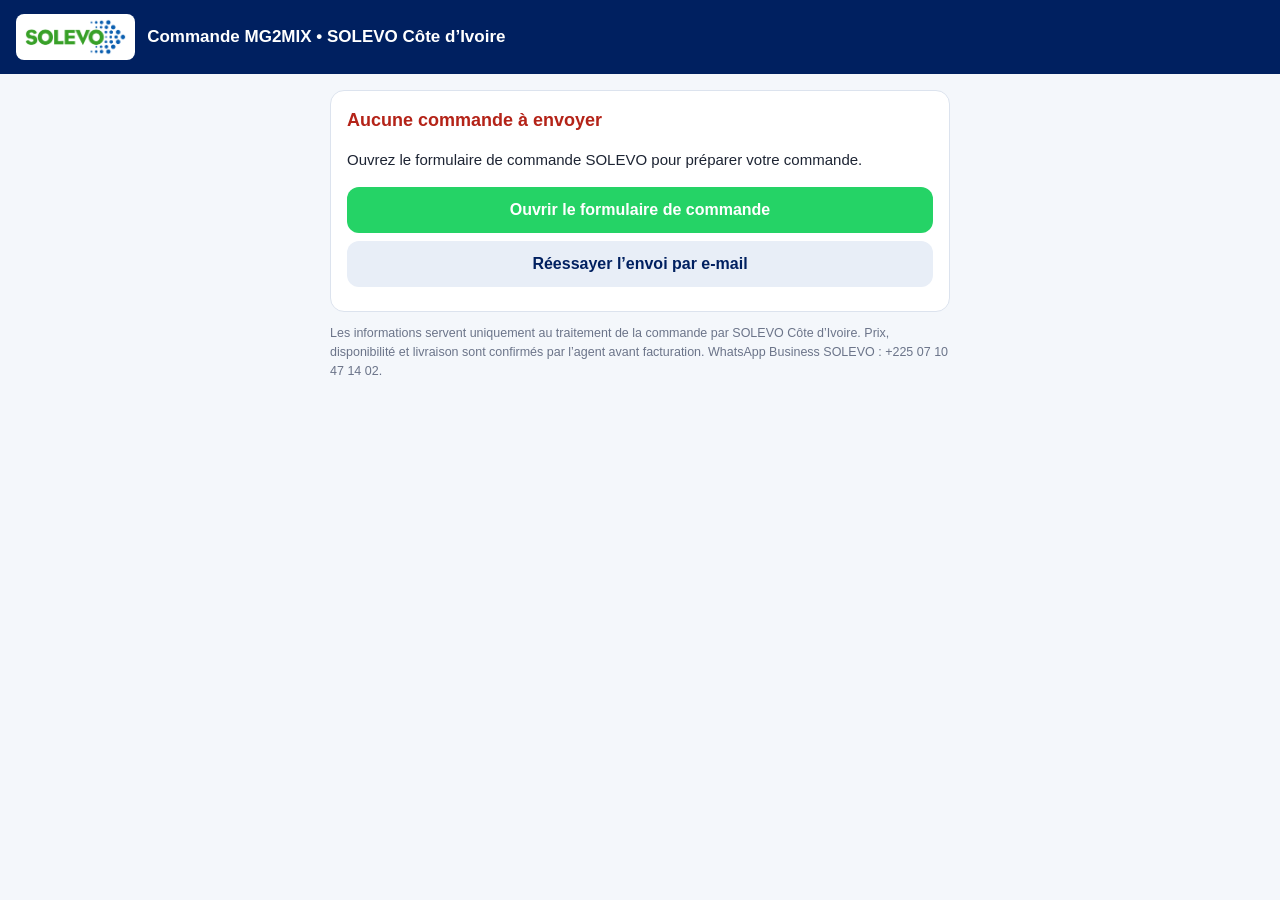
==== commande/index.html @ e5c4a67d "Commande en ligne MG2MIX : formulaire #commande, relais e-mail par zone (agents.json), QR et affiche" ====
<!DOCTYPE html>
<html lang="fr">
<head>
<meta charset="utf-8">
<meta name="viewport" content="width=device-width,initial-scale=1">
<meta name="robots" content="noindex">
<title>Envoi de la commande MG2MIX – SOLEVO Côte d’Ivoire</title>
<style>
body{margin:0;background:#F4F7FB;font:15px/1.5 Arial,Helvetica,sans-serif;color:#1d2433}
.top{background:#002060;color:#fff;padding:14px 16px;display:flex;align-items:center;gap:12px}
.top img{height:38px;background:#fff;border-radius:8px;padding:4px 8px}.top h1{font-size:17px;margin:0}
.wrap{max-width:620px;margin:0 auto;padding:16px}
.card{background:#fff;border:1px solid #DCE3EE;border-radius:14px;padding:16px;margin:0 0 12px}
.st{font-size:18px;font-weight:700;margin:0 0 6px}.ok{color:#2E7D1F}.ko{color:#B42318}.wait{color:#0B5FA1}
.id{font-size:22px;font-weight:800;color:#37A028;margin:6px 0}
.btn{display:block;text-align:center;border:0;border-radius:12px;padding:14px;font:700 16px Arial;text-decoration:none;margin:8px 0;cursor:pointer;width:100%;box-sizing:border-box}
.wa{background:#25D366;color:#fff}.sec{background:#E8EEF7;color:#002060}
pre{white-space:pre-wrap;font:13px/1.45 ui-monospace,Menlo,Consolas,monospace;background:#F6F8FB;border:1px solid #E1E7F0;border-radius:10px;padding:10px}
.note{font-size:12.5px;color:#6b7489}
</style>
</head>
<body>
<div class="top"><img src="logo.png" alt="SOLEVO"><h1>Commande MG2MIX • SOLEVO Côte d’Ivoire</h1></div>
<div class="wrap">
  <div class="card"><p class="st wait" id="st">Envoi de votre commande…</p><div class="id" id="id"></div><p id="msg"></p>
    <div id="fb" hidden>
      <a class="btn wa" id="wa" href="#">Envoyer par WhatsApp</a>
      <button class="btn sec" id="retry" type="button">Réessayer l’envoi par e-mail</button>
    </div>
  </div>
  <div class="card" id="recCard" hidden><pre id="rec"></pre></div>
  <p class="note">Les informations servent uniquement au traitement de la commande par SOLEVO Côte d’Ivoire. Prix, disponibilité et livraison sont confirmés par l’agent avant facturation. WhatsApp Business SOLEVO : +225 07 10 47 14 02.</p>
</div>
<script>
(function () {
  var $ = function (s) { return document.getElementById(s); };
  var fr = function (n) { return Math.round(n).toString().replace(/\B(?=(\d{3})+(?!\d))/g, ' '); };
  var esc = function (s) { return String(s == null ? '' : s).slice(0, 600); };
  function status(cls, t, m) { $('st').className = 'st ' + cls; $('st').textContent = t; $('msg').textContent = m || ''; }
  function decode() {
    var m = location.hash.match(/d=([A-Za-z0-9_-]+)/); if (!m) return null;
    var b = m[1].replace(/-/g, '+').replace(/_/g, '/'); while (b.length % 4) b += '=';
    try { return JSON.parse(decodeURIComponent(escape(atob(b)))); } catch (e) { return null; }
  }
  var O = decode(), C = null;
  function fallback(text) { $('fb').hidden = false; $('wa').href = 'https://wa.me/' + ((C && C.whatsapp_secours) || '2250710471402') + '?text=' + encodeURIComponent(text); }
  function build() {
    var P = C.produits.reduce(function (a, p) { a[p.id] = p; return a; }, {});
    var d = (O.date || new Date().toISOString()).slice(0, 10), promo = d >= C.promo_selab.debut && d <= C.promo_selab.fin;
    var L = (O.lignes || []).filter(function (l) { return P[l.id] && +l.qte > 0; }).map(function (l) {
      var p = P[l.id], q = Math.min(100000, Math.floor(+l.qte)), rem = promo ? p.remise_selab : 0;
      return { nom: p.nom, qte: q, pu: p.prix_ht - rem, rem: rem, ht: q * (p.prix_ht - rem) };
    });
    var ht = L.reduce(function (a, l) { return a + l.ht; }, 0), rem = L.reduce(function (a, l) { return a + l.qte * l.rem; }, 0), tva = ht * C.tva, ttc = ht + tva;
    var zone = esc(O.zone), dest = [], seen = {};
    C.agents.forEach(function (a) { if ((a.zones.indexOf('*') >= 0 || a.zones.indexOf(zone) >= 0) && !seen[a.email]) { seen[a.email] = 1; dest.push(a); } });
    var agentsZone = dest.filter(function (a) { return a.zones.indexOf('*') < 0; });
    var lignesTxt = L.map(function (l) { return l.nom + ' : ' + l.qte + ' sac(s) × ' + fr(l.pu) + ' FCFA HT = ' + fr(l.ht) + ' FCFA HT'; }).join(' | ');
    var text = 'COMMANDE MG2MIX ' + esc(O.id) + '\n' + L.map(function (l) { return '• ' + l.nom + ' : ' + l.qte + ' sac(s) × ' + fr(l.pu) + ' FCFA HT'; }).join('\n') +
      '\nTotal HT : ' + fr(ht) + ' FCFA' + (rem ? ' (remise SELAB −' + fr(rem) + ' FCFA)' : '') + '\nTVA 9 % : ' + fr(tva) + ' FCFA\nTotal TTC : ' + fr(ttc) + ' FCFA (≈ ' + (ttc / C.fcfa_par_euro).toFixed(2).replace('.', ',') + ' €)' +
      '\n\nClient : ' + esc(O.nom) + '\nTéléphone : ' + esc(O.tel) + (O.email ? '\nE-mail : ' + esc(O.email) : '') + (O.ferme ? '\nFerme : ' + esc(O.ferme) : '') + '\nZone : ' + zone + ' • ' + esc(O.ville) + '\nMode : ' + esc(O.mode) + (O.dateSouhaitee ? '\nDate souhaitée : ' + esc(O.dateSouhaitee) : '') + (O.message ? '\nMessage : ' + esc(O.message) : '');
    var body = {
      'Commande': esc(O.id), 'Date': new Date(O.date || Date.now()).toLocaleString('fr-FR', { timeZone: 'Africa/Abidjan' }), 'Client': esc(O.nom), 'Téléphone WhatsApp': esc(O.tel),
      'email': esc(O.email || ''), 'Ferme': esc(O.ferme || ''), 'Zone': zone, 'Ville': esc(O.ville), 'Mode': esc(O.mode), 'Date souhaitée': esc(O.dateSouhaitee || ''),
      'Produits': lignesTxt, 'Sacs': L.reduce(function (a, l) { return a + l.qte; }, 0), 'Remise SELAB (FCFA)': fr(rem), 'Total HT (FCFA)': fr(ht), 'TVA 9 % (FCFA)': fr(tva), 'Total TTC (FCFA)': fr(ttc),
      'Total TTC (€)': (ttc / C.fcfa_par_euro).toFixed(2), 'Message': esc(O.message || ''),
      'Agent(s) de la zone': agentsZone.map(function (a) { return a.nom; }).join(', ') || 'Aucun agent paramétré : traitement par le KAM FEED',
      '_subject': 'Commande MG2MIX ' + esc(O.id) + ' • ' + zone + ' • ' + esc(O.nom) + ' • ' + fr(ttc) + ' FCFA TTC',
      '_template': 'table', '_captcha': 'false'
    };
    var cc = dest.map(function (a) { return a.email; }).filter(function (e) { return e !== C.destinataire_principal; });
    if (cc.length) body._cc = cc.join(',');
    if (O.email) { body._replyto = esc(O.email); body._autoresponse = 'Bonjour ' + esc(O.nom) + ', SOLEVO Côte d’Ivoire a bien reçu votre commande ' + esc(O.id) + '. Un agent vous recontacte pour confirmer prix, disponibilité et retrait.\n\n' + text; }
    return { body: body, text: text, agents: agentsZone, ok: L.length > 0 };
  }
  function send(B, force) {
    var key = 'sk_cmd_sent_' + O.id;
    try { if (!force && localStorage.getItem(key)) { status('ok', 'Commande déjà envoyée', 'Cette commande a déjà été transmise depuis cet appareil. Inutile de la renvoyer.'); return; } } catch (e) { /* */ }
    status('wait', 'Envoi de votre commande…'); $('fb').hidden = true;
    fetch('https://formsubmit.co/ajax/' + C.destinataire_principal, { method: 'POST', headers: { 'Content-Type': 'application/json', 'Accept': 'application/json' }, body: JSON.stringify(B.body) })
      .then(function (r) { return r.json(); })
      .then(function (j) {
        if (String(j.success) === 'true') {
          try { localStorage.setItem(key, '1'); } catch (e) { /* */ }
          status('ok', '✓ Commande envoyée à SOLEVO', 'Elle a été transmise par e-mail ' + (B.agents.length ? 'à ' + B.agents.map(function (a) { return a.nom; }).join(', ') + ' et ' : '') + 'au KAM FEED. Un agent vous recontacte sur WhatsApp' + (O.email ? ' ; une copie part à votre adresse e-mail.' : '.'));
        } else { status('ko', 'L’envoi par e-mail n’a pas abouti', (j.message || '') + ' Envoyez la commande par WhatsApp : rien n’est perdu.'); fallback(B.text); }
      })
      .catch(function () { status('ko', 'Pas de connexion au service d’envoi', 'Envoyez la commande par WhatsApp, ou réessayez dans un instant.'); fallback(B.text); });
  }
  if (!O) { status('ko', 'Aucune commande à envoyer', 'Ouvrez le formulaire de commande SOLEVO pour préparer votre commande.'); $('fb').hidden = false; $('wa').textContent = 'Ouvrir le formulaire de commande'; $('wa').href = 'https://claude.ai/artifact/TUnnsq3KPaGHqWqgX2PpWF#commande'; $('retry').hidden = true; return; }
  $('id').textContent = O.id || '';
  fetch('agents.json', { cache: 'no-store' }).then(function (r) { return r.json(); }).then(function (c) {
    C = c; var B = build();
    $('rec').textContent = B.text; $('recCard').hidden = false;
    if (!B.ok) { status('ko', 'Commande vide', 'Aucun produit valide dans la commande.'); return; }
    $('retry').onclick = function () { send(B, true); };
    send(B, false);
  }).catch(function () { status('ko', 'Paramètres indisponibles', 'Envoyez la commande par WhatsApp.'); fallback('Commande MG2MIX ' + (O.id || '')); });
})();
</script>
</body>
</html>
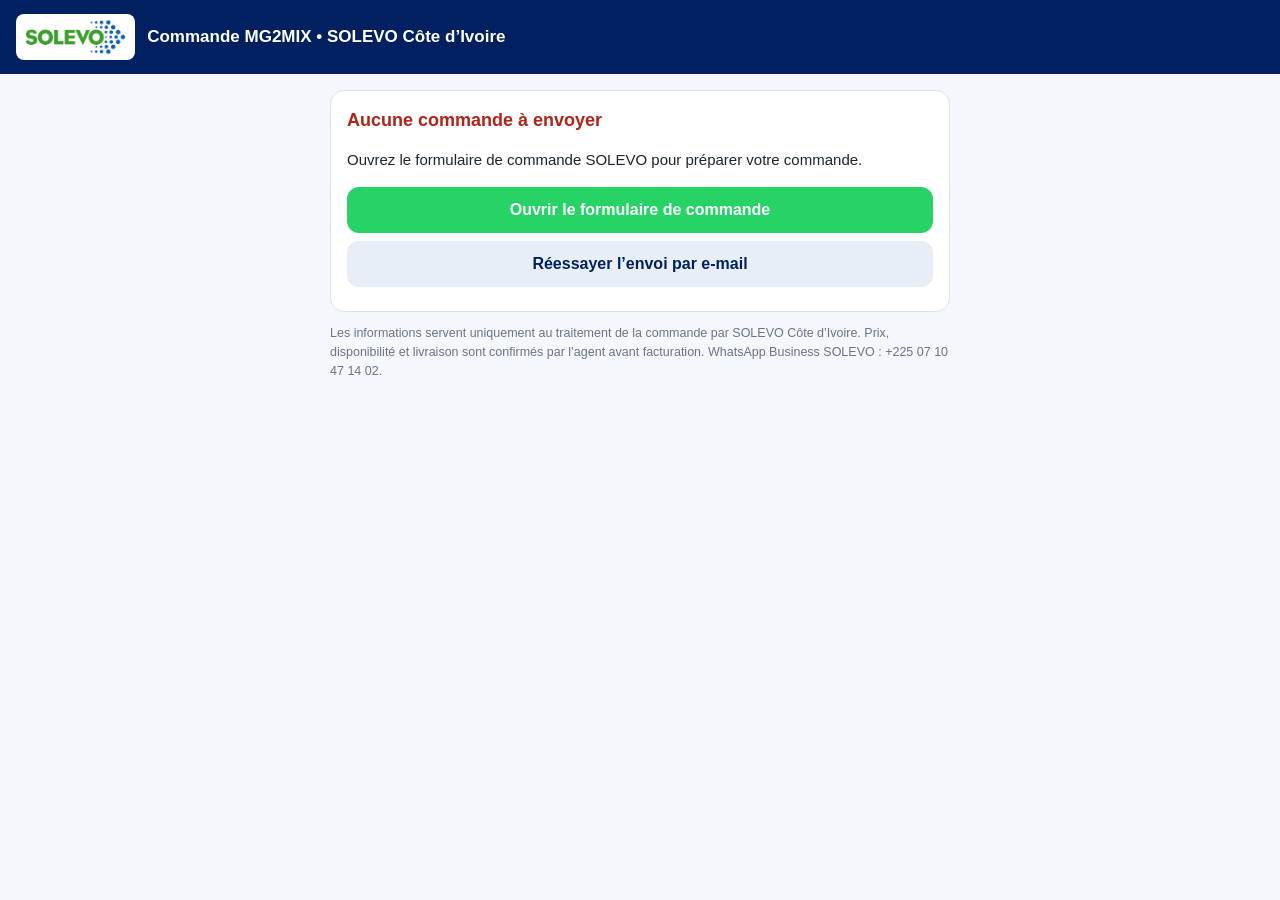
==== commit b027a6ca: "Commandes en ligne : remise par produit, codes promo client, ponte jusqu'au 30/11, envoi ATE + ADV +" ====
--- a/commande/index.html
+++ b/commande/index.html
@@ -46,32 +46,34 @@
   function fallback(text) { $('fb').hidden = false; $('wa').href = 'https://wa.me/' + ((C && C.whatsapp_secours) || '2250710471402') + '?text=' + encodeURIComponent(text); }
   function build() {
     var P = C.produits.reduce(function (a, p) { a[p.id] = p; return a; }, {});
-    var d = (O.date || new Date().toISOString()).slice(0, 10), promo = d >= C.promo_selab.debut && d <= C.promo_selab.fin;
+    var d = (O.date || new Date().toISOString()).slice(0, 10), idc = String(O.idClient || ('V' + String(O.tel || '').replace(/\D/g, '').slice(-10))).replace(/[^A-Z0-9]/gi, '').toUpperCase().slice(0, 14);
     var L = (O.lignes || []).filter(function (l) { return P[l.id] && +l.qte > 0; }).map(function (l) {
-      var p = P[l.id], q = Math.min(100000, Math.floor(+l.qte)), rem = promo ? p.remise_selab : 0;
-      return { nom: p.nom, qte: q, pu: p.prix_ht - rem, rem: rem, ht: q * (p.prix_ht - rem) };
+      var p = P[l.id], q = Math.min(100000, Math.floor(+l.qte)), rem = (d >= p.promo_debut && d <= p.promo_fin) ? p.remise : 0;
+      return { id: p.id, nom: p.nom, qte: q, pu: p.prix_ht - rem, rem: rem, ht: q * (p.prix_ht - rem), code: rem ? 'SLB-' + p.code + '-' + idc + '-' + String(O.id).slice(-4) : '' };
     });
     var ht = L.reduce(function (a, l) { return a + l.ht; }, 0), rem = L.reduce(function (a, l) { return a + l.qte * l.rem; }, 0), tva = ht * C.tva, ttc = ht + tva;
     var zone = esc(O.zone), dest = [], seen = {};
-    C.agents.forEach(function (a) { if ((a.zones.indexOf('*') >= 0 || a.zones.indexOf(zone) >= 0) && !seen[a.email]) { seen[a.email] = 1; dest.push(a); } });
-    var agentsZone = dest.filter(function (a) { return a.zones.indexOf('*') < 0; });
-    var lignesTxt = L.map(function (l) { return l.nom + ' : ' + l.qte + ' sac(s) × ' + fr(l.pu) + ' FCFA HT = ' + fr(l.ht) + ' FCFA HT'; }).join(' | ');
-    var text = 'COMMANDE MG2MIX ' + esc(O.id) + '\n' + L.map(function (l) { return '• ' + l.nom + ' : ' + l.qte + ' sac(s) × ' + fr(l.pu) + ' FCFA HT'; }).join('\n') +
-      '\nTotal HT : ' + fr(ht) + ' FCFA' + (rem ? ' (remise SELAB −' + fr(rem) + ' FCFA)' : '') + '\nTVA 9 % : ' + fr(tva) + ' FCFA\nTotal TTC : ' + fr(ttc) + ' FCFA (≈ ' + (ttc / C.fcfa_par_euro).toFixed(2).replace('.', ',') + ' €)' +
+    C.agents.forEach(function (a) { if (!seen[a.email]) { seen[a.email] = 1; dest.push(a); } });
+    var agentsZone = dest.filter(function (a) { return a.zones.indexOf(zone) >= 0; });
+    var lignesTxt = L.map(function (l) { return l.nom + ' : ' + l.qte + ' sac(s) × ' + fr(l.pu) + ' FCFA HT = ' + fr(l.ht) + ' FCFA HT' + (l.code ? ' (remise −' + fr(l.qte * l.rem) + ' FCFA, code ' + l.code + ')' : ''); }).join(' | ');
+    var text = 'COMMANDE MG2MIX ' + esc(O.id) + '\nIdentifiant client : ' + idc + '\n' + L.map(function (l) { return '• ' + l.nom + ' : ' + l.qte + ' sac(s) × ' + fr(l.pu) + ' FCFA HT' + (l.code ? ' • remise −' + fr(l.qte * l.rem) + ' FCFA • code promo ' + l.code : ''); }).join('\n') +
+      '\nTotal HT : ' + fr(ht) + ' FCFA' + (rem ? ' (remise promo −' + fr(rem) + ' FCFA)' : '') + '\nTVA 9 % : ' + fr(tva) + ' FCFA\nTotal TTC : ' + fr(ttc) + ' FCFA (≈ ' + (ttc / C.fcfa_par_euro).toFixed(2).replace('.', ',') + ' €)' +
       '\n\nClient : ' + esc(O.nom) + '\nTéléphone : ' + esc(O.tel) + (O.email ? '\nE-mail : ' + esc(O.email) : '') + (O.ferme ? '\nFerme : ' + esc(O.ferme) : '') + '\nZone : ' + zone + ' • ' + esc(O.ville) + '\nMode : ' + esc(O.mode) + (O.dateSouhaitee ? '\nDate souhaitée : ' + esc(O.dateSouhaitee) : '') + (O.message ? '\nMessage : ' + esc(O.message) : '');
     var body = {
-      'Commande': esc(O.id), 'Date': new Date(O.date || Date.now()).toLocaleString('fr-FR', { timeZone: 'Africa/Abidjan' }), 'Client': esc(O.nom), 'Téléphone WhatsApp': esc(O.tel),
+      'Commande': esc(O.id), 'Identifiant client': idc, 'Date': new Date(O.date || Date.now()).toLocaleString('fr-FR', { timeZone: 'Africa/Abidjan' }), 'Client': esc(O.nom), 'Téléphone WhatsApp': esc(O.tel),
       'email': esc(O.email || ''), 'Ferme': esc(O.ferme || ''), 'Zone': zone, 'Ville': esc(O.ville), 'Mode': esc(O.mode), 'Date souhaitée': esc(O.dateSouhaitee || ''),
-      'Produits': lignesTxt, 'Sacs': L.reduce(function (a, l) { return a + l.qte; }, 0), 'Remise SELAB (FCFA)': fr(rem), 'Total HT (FCFA)': fr(ht), 'TVA 9 % (FCFA)': fr(tva), 'Total TTC (FCFA)': fr(ttc),
+      'Produits': lignesTxt, 'Sacs': L.reduce(function (a, l) { return a + l.qte; }, 0), 'Remise promo (FCFA)': fr(rem), 'Codes promo': L.filter(function (l) { return l.code; }).map(function (l) { return l.code; }).join(', ') || 'aucun', 'Total HT (FCFA)': fr(ht), 'TVA 9 % (FCFA)': fr(tva), 'Total TTC (FCFA)': fr(ttc),
       'Total TTC (€)': (ttc / C.fcfa_par_euro).toFixed(2), 'Message': esc(O.message || ''),
       'Agent(s) de la zone': agentsZone.map(function (a) { return a.nom; }).join(', ') || 'Aucun agent paramétré : traitement par le KAM FEED',
       '_subject': 'Commande MG2MIX ' + esc(O.id) + ' • ' + zone + ' • ' + esc(O.nom) + ' • ' + fr(ttc) + ' FCFA TTC',
+      'Données pour le report automatique (ne pas modifier)': 'SKCMD' + JSON.stringify({ id: O.id, date: O.date, idc: idc, nom: esc(O.nom), tel: esc(O.tel), zone: zone, ville: esc(O.ville), agent: agentsZone.map(function (a) { return a.nom; }).join(', '), mode: esc(O.mode), l: L.map(function (l) { return [l.id, l.qte, l.pu, l.rem, l.code]; }), ttc: Math.round(ttc) }) + 'SKFIN',
       '_template': 'table', '_captcha': 'false'
     };
     var cc = dest.map(function (a) { return a.email; }).filter(function (e) { return e !== C.destinataire_principal; });
+    if (C.archive && cc.indexOf(C.archive) < 0) cc.push(C.archive);
     if (cc.length) body._cc = cc.join(',');
     if (O.email) { body._replyto = esc(O.email); body._autoresponse = 'Bonjour ' + esc(O.nom) + ', SOLEVO Côte d’Ivoire a bien reçu votre commande ' + esc(O.id) + '. Un agent vous recontacte pour confirmer prix, disponibilité et retrait.\n\n' + text; }
-    return { body: body, text: text, agents: agentsZone, ok: L.length > 0 };
+    return { body: body, text: text, agents: agentsZone, idc: idc, ok: L.length > 0 };
   }
   function send(B, force) {
     var key = 'sk_cmd_sent_' + O.id;
@@ -82,7 +84,7 @@
       .then(function (j) {
         if (String(j.success) === 'true') {
           try { localStorage.setItem(key, '1'); } catch (e) { /* */ }
-          status('ok', '✓ Commande envoyée à SOLEVO', 'Elle a été transmise par e-mail ' + (B.agents.length ? 'à ' + B.agents.map(function (a) { return a.nom; }).join(', ') + ' et ' : '') + 'au KAM FEED. Un agent vous recontacte sur WhatsApp' + (O.email ? ' ; une copie part à votre adresse e-mail.' : '.'));
+          status('ok', '✓ Commande envoyée à SOLEVO', 'Elle a été transmise par e-mail au KAM FEED, aux agents techniques et à l’ADV' + (B.agents.length ? ' ; agent de votre zone : ' + B.agents.map(function (a) { return a.nom; }).join(', ') : '') + '. Votre identifiant client : ' + B.idc + '. Un agent vous recontacte sur WhatsApp' + (O.email ? ' ; une copie part à votre adresse e-mail.' : '.'));
         } else { status('ko', 'L’envoi par e-mail n’a pas abouti', (j.message || '') + ' Envoyez la commande par WhatsApp : rien n’est perdu.'); fallback(B.text); }
       })
       .catch(function () { status('ko', 'Pas de connexion au service d’envoi', 'Envoyez la commande par WhatsApp, ou réessayez dans un instant.'); fallback(B.text); });
